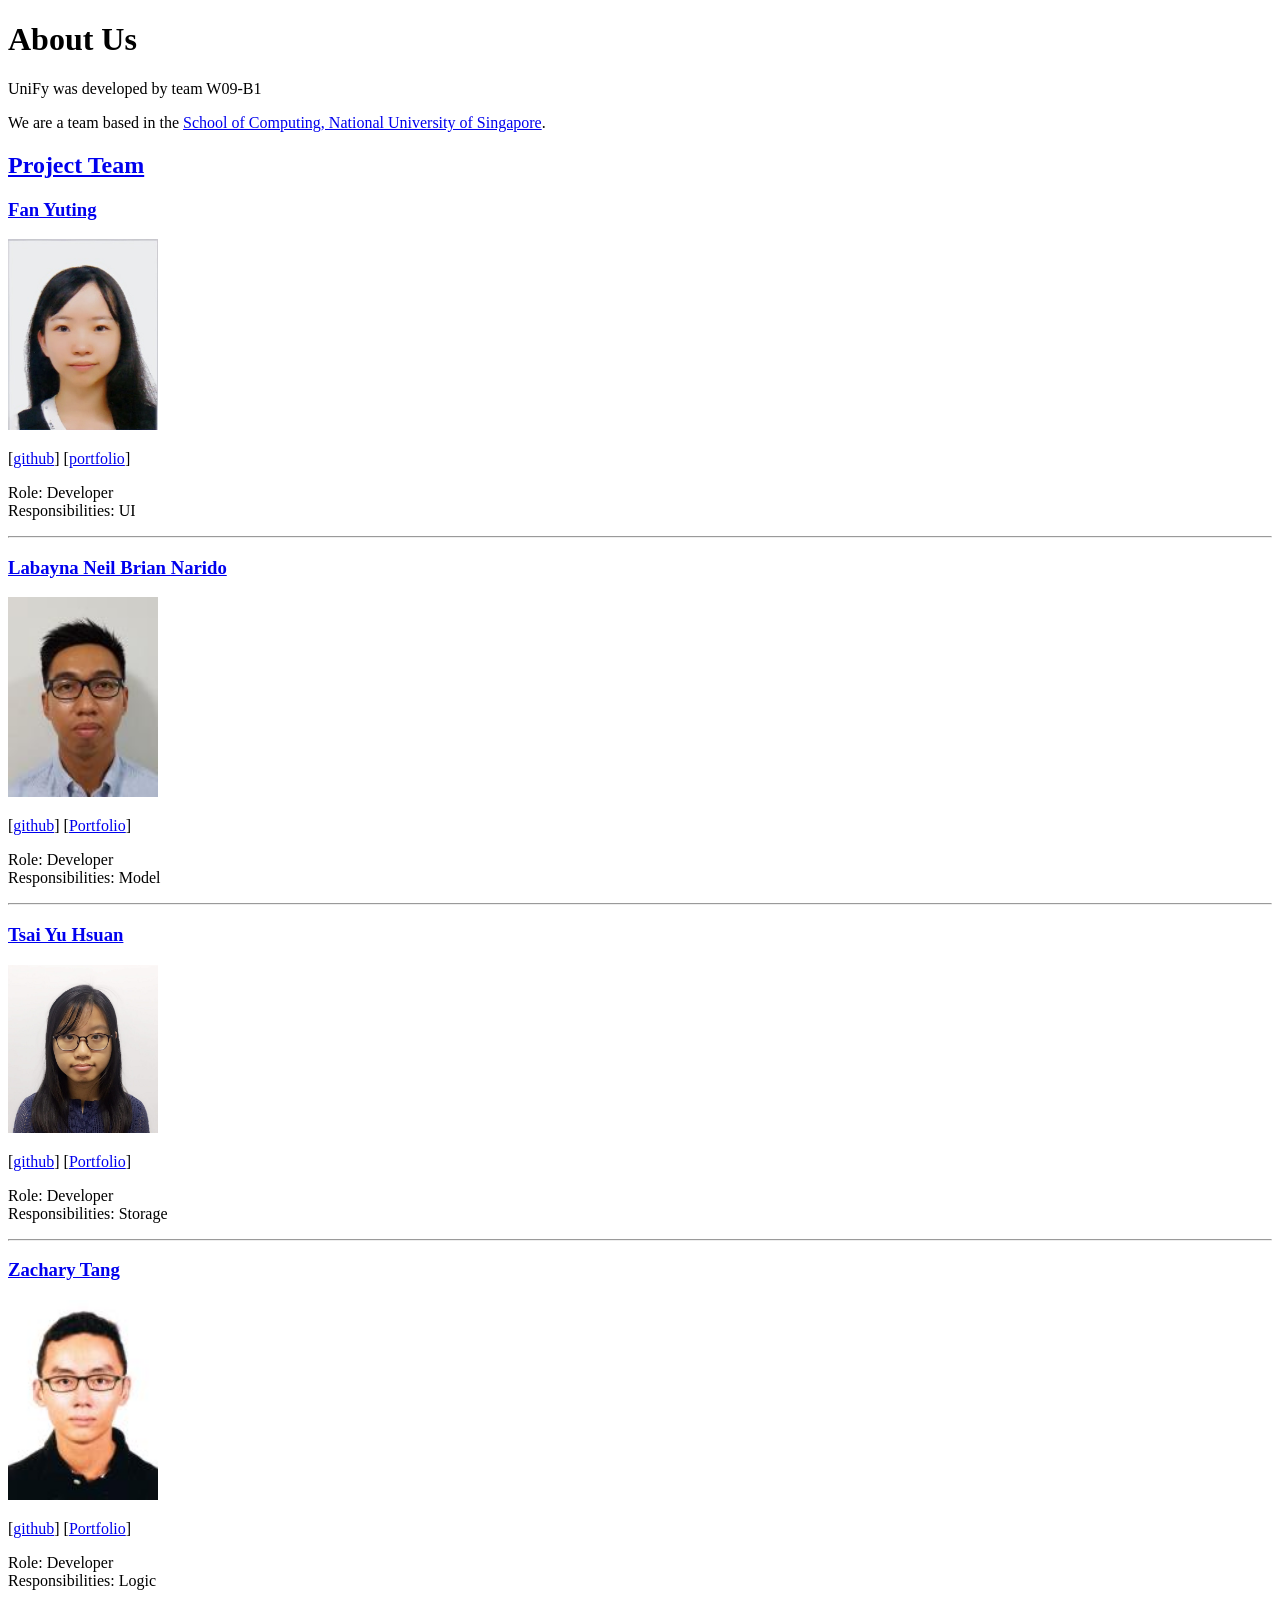
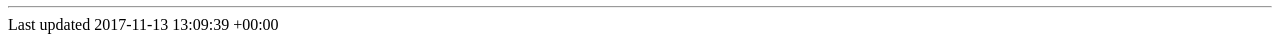
==== AboutUs.html @ 24ac6afa "Rebuild pages at b233e3141a4a574573d6094907442331b193f300" ====
<!DOCTYPE html>
<html lang="en">
<head>
<meta charset="UTF-8">
<!--[if IE]><meta http-equiv="X-UA-Compatible" content="IE=edge"><![endif]-->
<meta name="viewport" content="width=device-width, initial-scale=1.0">
<meta name="generator" content="Asciidoctor 1.5.3">
<title>About Us</title>
<link rel="stylesheet" href="stylesheets/gh-pages.css">
<link rel="stylesheet" href="https://cdnjs.cloudflare.com/ajax/libs/font-awesome/4.4.0/css/font-awesome.min.css">
<link rel="stylesheet" href="stylesheets/coderay-asciidoctor.css">
</head>
<body class="article">
<div id="header">
<h1>About Us</h1>
</div>
<div id="content">
<div id="preamble">
<div class="sectionbody">
<div class="paragraph">
<p>UniFy was developed by team W09-B1<br></p>
</div>
<div class="paragraph">
<p>We are a team based in the <a href="http://www.comp.nus.edu.sg">School of Computing, National University of Singapore</a>.</p>
</div>
</div>
</div>
<div class="sect1">
<h2 id="project-team"><a class="link" href="#project-team">Project Team</a></h2>
<div class="sectionbody">
<div class="sect2">
<h3 id="fan-yuting"><a class="link" href="#fan-yuting">Fan Yuting</a></h3>
<div class="imageblock" style="text-align: left">
<div class="content">
<img src="images/yuting.JPG" alt="yuting" width="150">
</div>
</div>
<div class="paragraph">
<p>[<a href="https://github.com/April0616">github</a>]
[<a href="https://github.com/CS2103AUG2017-W09-B1/main/blob/master/docs/team/April0616.adoc">portfolio</a>]</p>
</div>
<div class="paragraph">
<p>Role: Developer<br>
Responsibilities: UI</p>
</div>
<hr>
</div>
<div class="sect2">
<h3 id="labayna-neil-brian-narido"><a class="link" href="#labayna-neil-brian-narido">Labayna Neil Brian Narido</a></h3>
<div class="imageblock" style="text-align: left">
<div class="content">
<img src="images/nbriannl.jpg" alt="nbriannl" width="150">
</div>
</div>
<div class="paragraph">
<p>[<a href="http://github.com/nbriannl">github</a>]
[<a href="https://github.com/CS2103AUG2017-W09-B1/main/blob/master/docs/team/nbriannl.adoc">Portfolio</a>]</p>
</div>
<div class="paragraph">
<p>Role: Developer<br>
Responsibilities: Model</p>
</div>
<hr>
</div>
<div class="sect2">
<h3 id="tsai-yu-hsuan"><a class="link" href="#tsai-yu-hsuan">Tsai Yu Hsuan</a></h3>
<div class="imageblock" style="text-align: left">
<div class="content">
<img src="images/cindytsai1.jpg" alt="cindytsai1" width="150">
</div>
</div>
<div class="paragraph">
<p>[<a href="http://github.com/CindyTsai1">github</a>]
[<a href="https://github.com/CS2103AUG2017-W09-B1/main/blob/master/docs/team/cindytsai1.adoc">Portfolio</a>]</p>
</div>
<div class="paragraph">
<p>Role: Developer<br>
Responsibilities: Storage</p>
</div>
<hr>
</div>
<div class="sect2">
<h3 id="zachary-tang"><a class="link" href="#zachary-tang">Zachary Tang</a></h3>
<div class="imageblock" style="text-align: left">
<div class="content">
<img src="images/zacharytang.jpg" alt="zacharytang" width="150">
</div>
</div>
<div class="paragraph">
<p>[<a href="https://github.com/zacharytang">github</a>]
[<a href="https://github.com/CS2103AUG2017-W09-B1/main/blob/master/docs/team/zacharytang.adoc">Portfolio</a>]</p>
</div>
<div class="paragraph">
<p>Role: Developer<br>
Responsibilities: Logic</p>
</div>
<hr>
</div>
</div>
</div>
</div>
<div id="footer">
<div id="footer-text">
Last updated 2017-11-13 13:09:39 +00:00
</div>
</div>
</body>
</html>
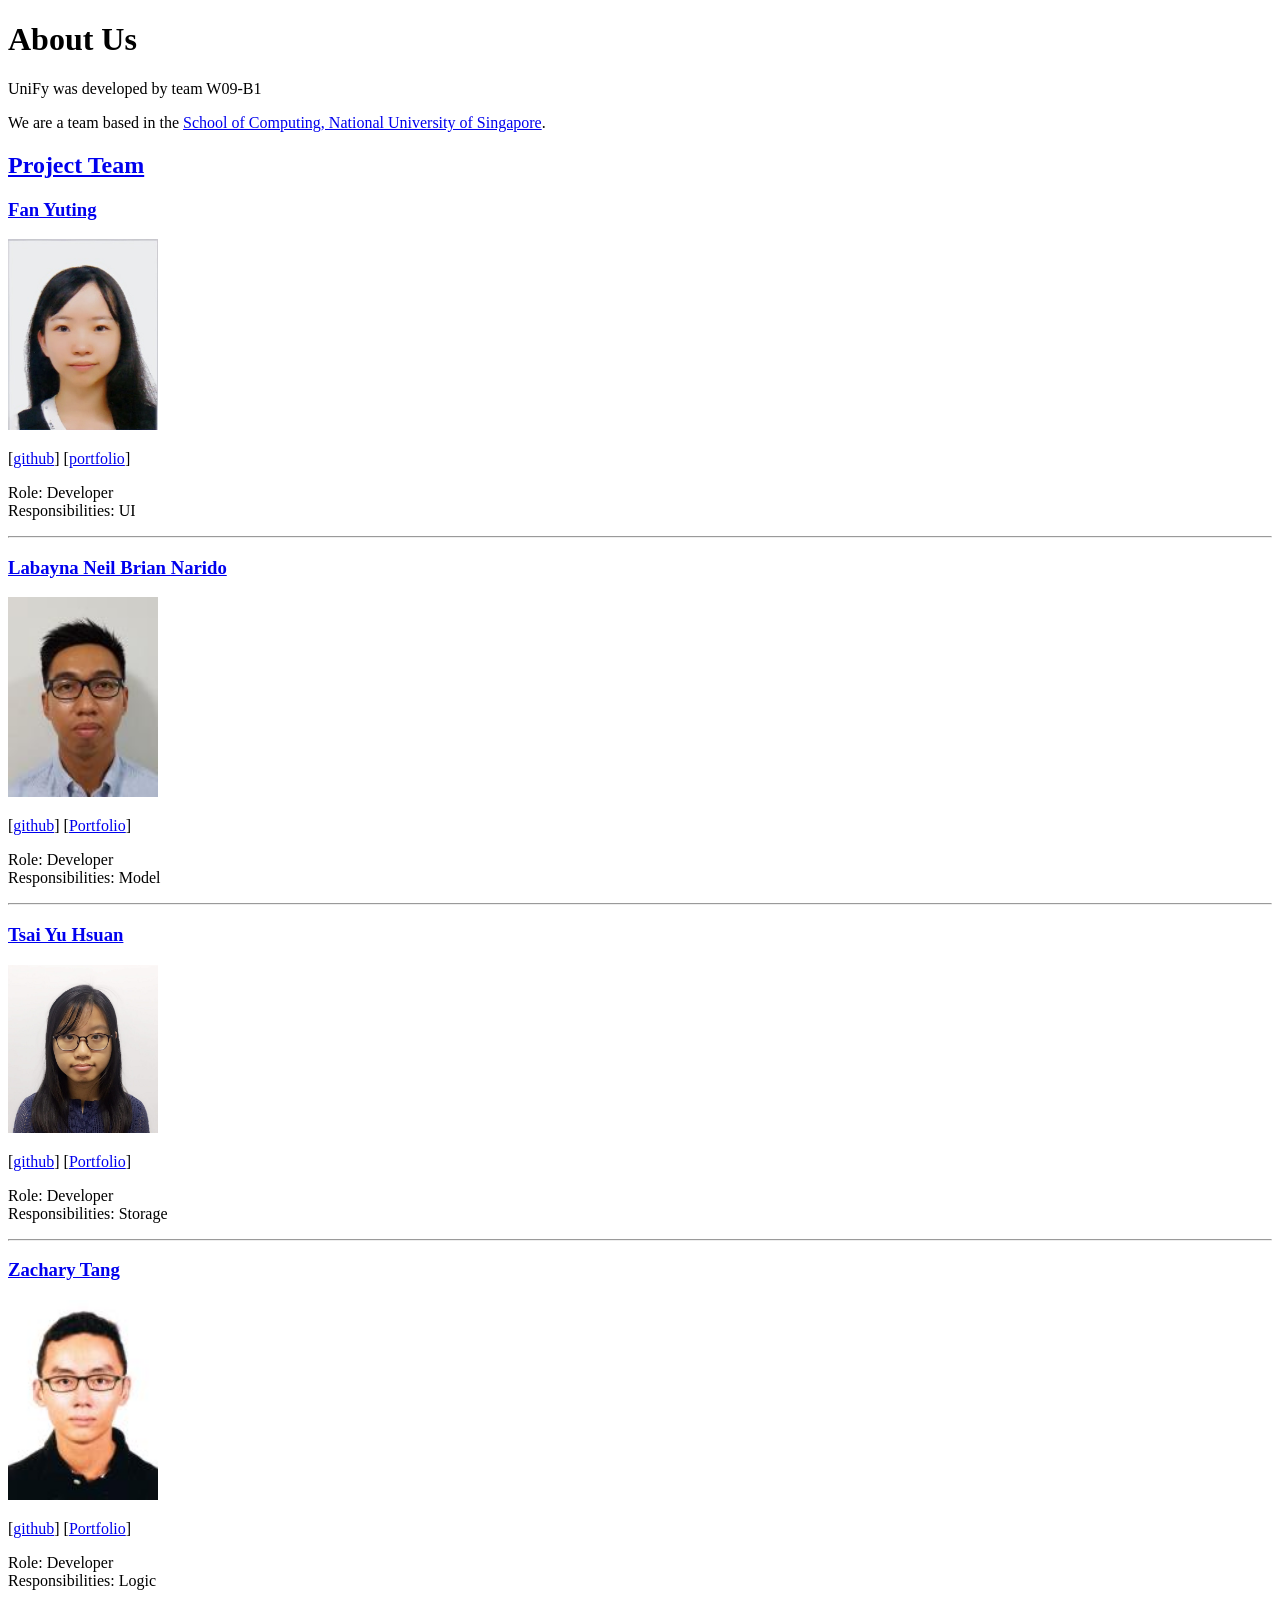
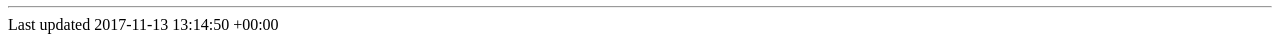
==== commit 7cdb3c4e: "Rebuild pages at 1ba649b196bb4f318a28d7a6307307821786fad2" ====
--- a/AboutUs.html
+++ b/AboutUs.html
@@ -101,7 +101,7 @@
 </div>
 <div id="footer">
 <div id="footer-text">
-Last updated 2017-11-13 13:09:39 +00:00
+Last updated 2017-11-13 13:14:50 +00:00
 </div>
 </div>
 </body>
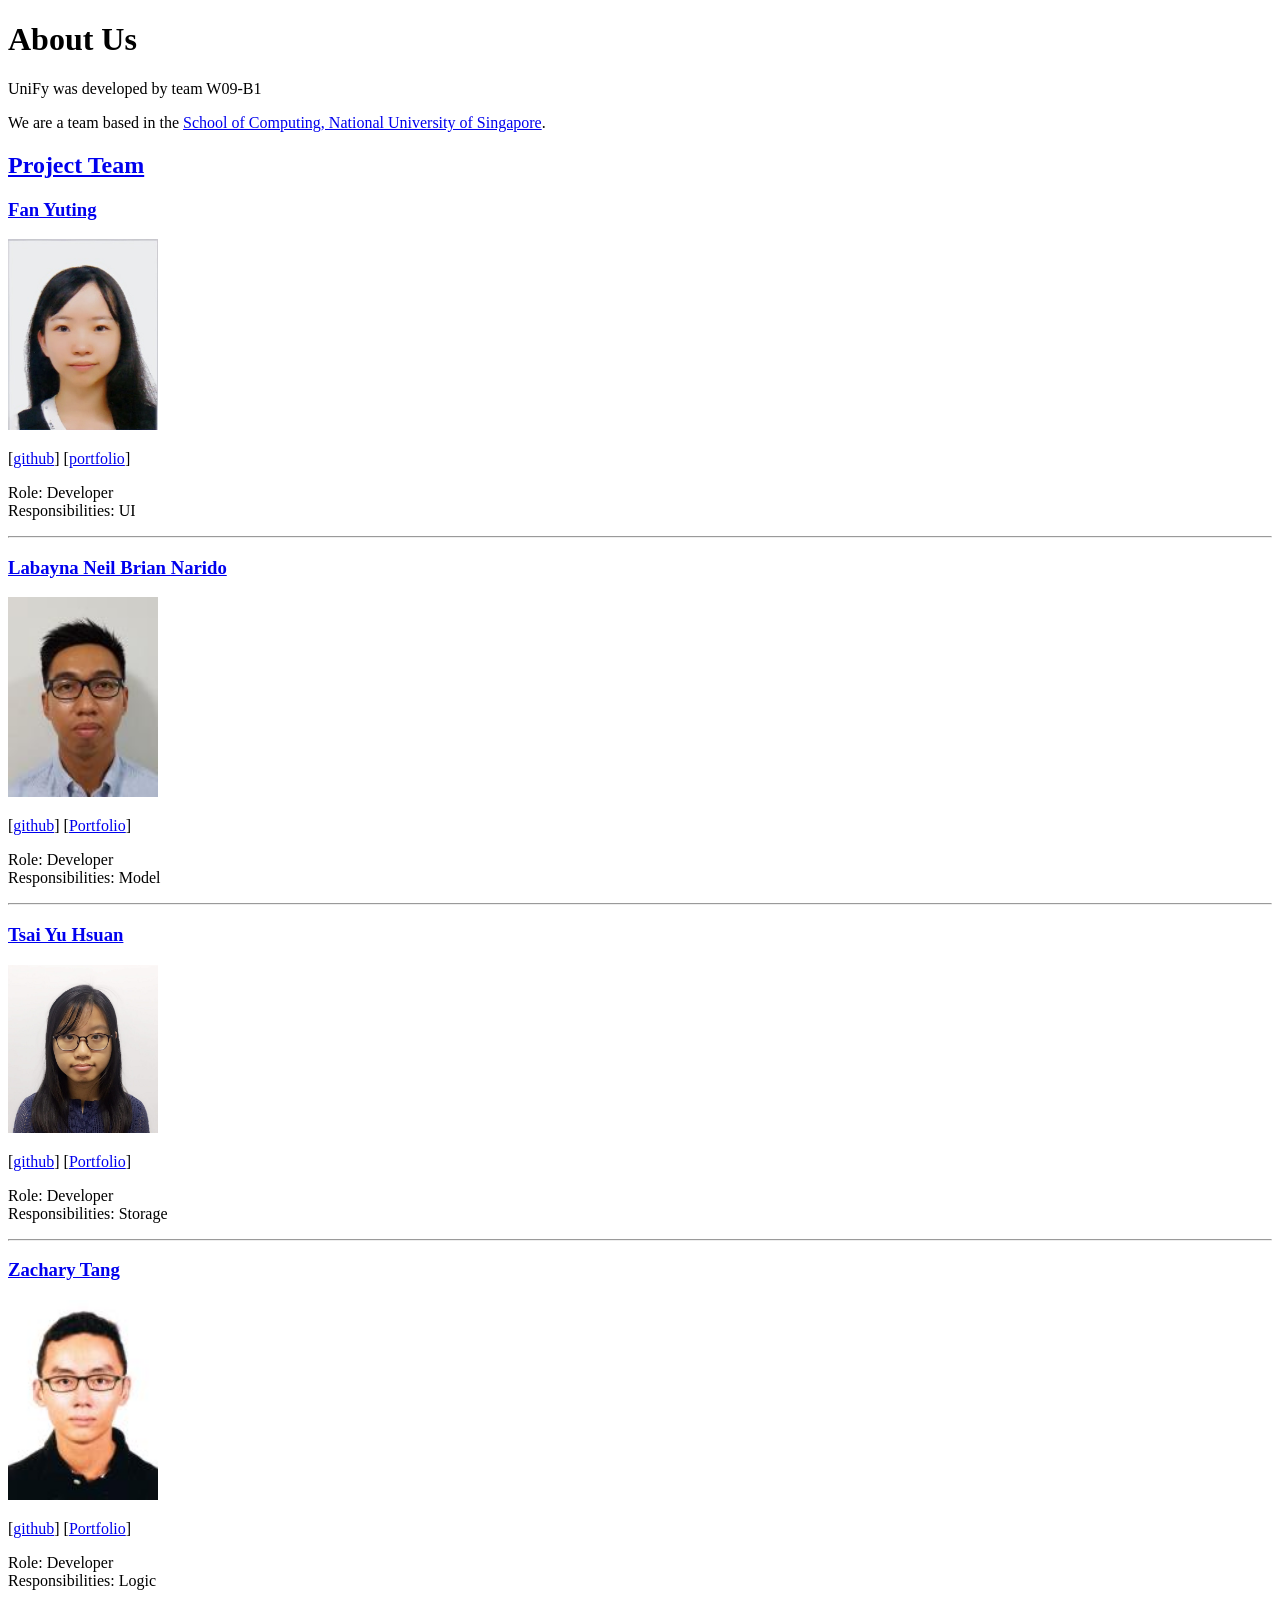
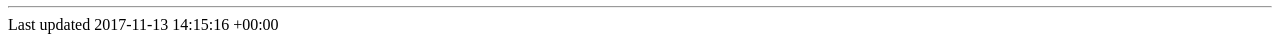
==== commit 38fa6b05: "Rebuild pages at e52ac9c654b23931d04ef44fd28c3e49ca2b605e" ====
--- a/AboutUs.html
+++ b/AboutUs.html
@@ -101,7 +101,7 @@
 </div>
 <div id="footer">
 <div id="footer-text">
-Last updated 2017-11-13 13:14:50 +00:00
+Last updated 2017-11-13 14:15:16 +00:00
 </div>
 </div>
 </body>
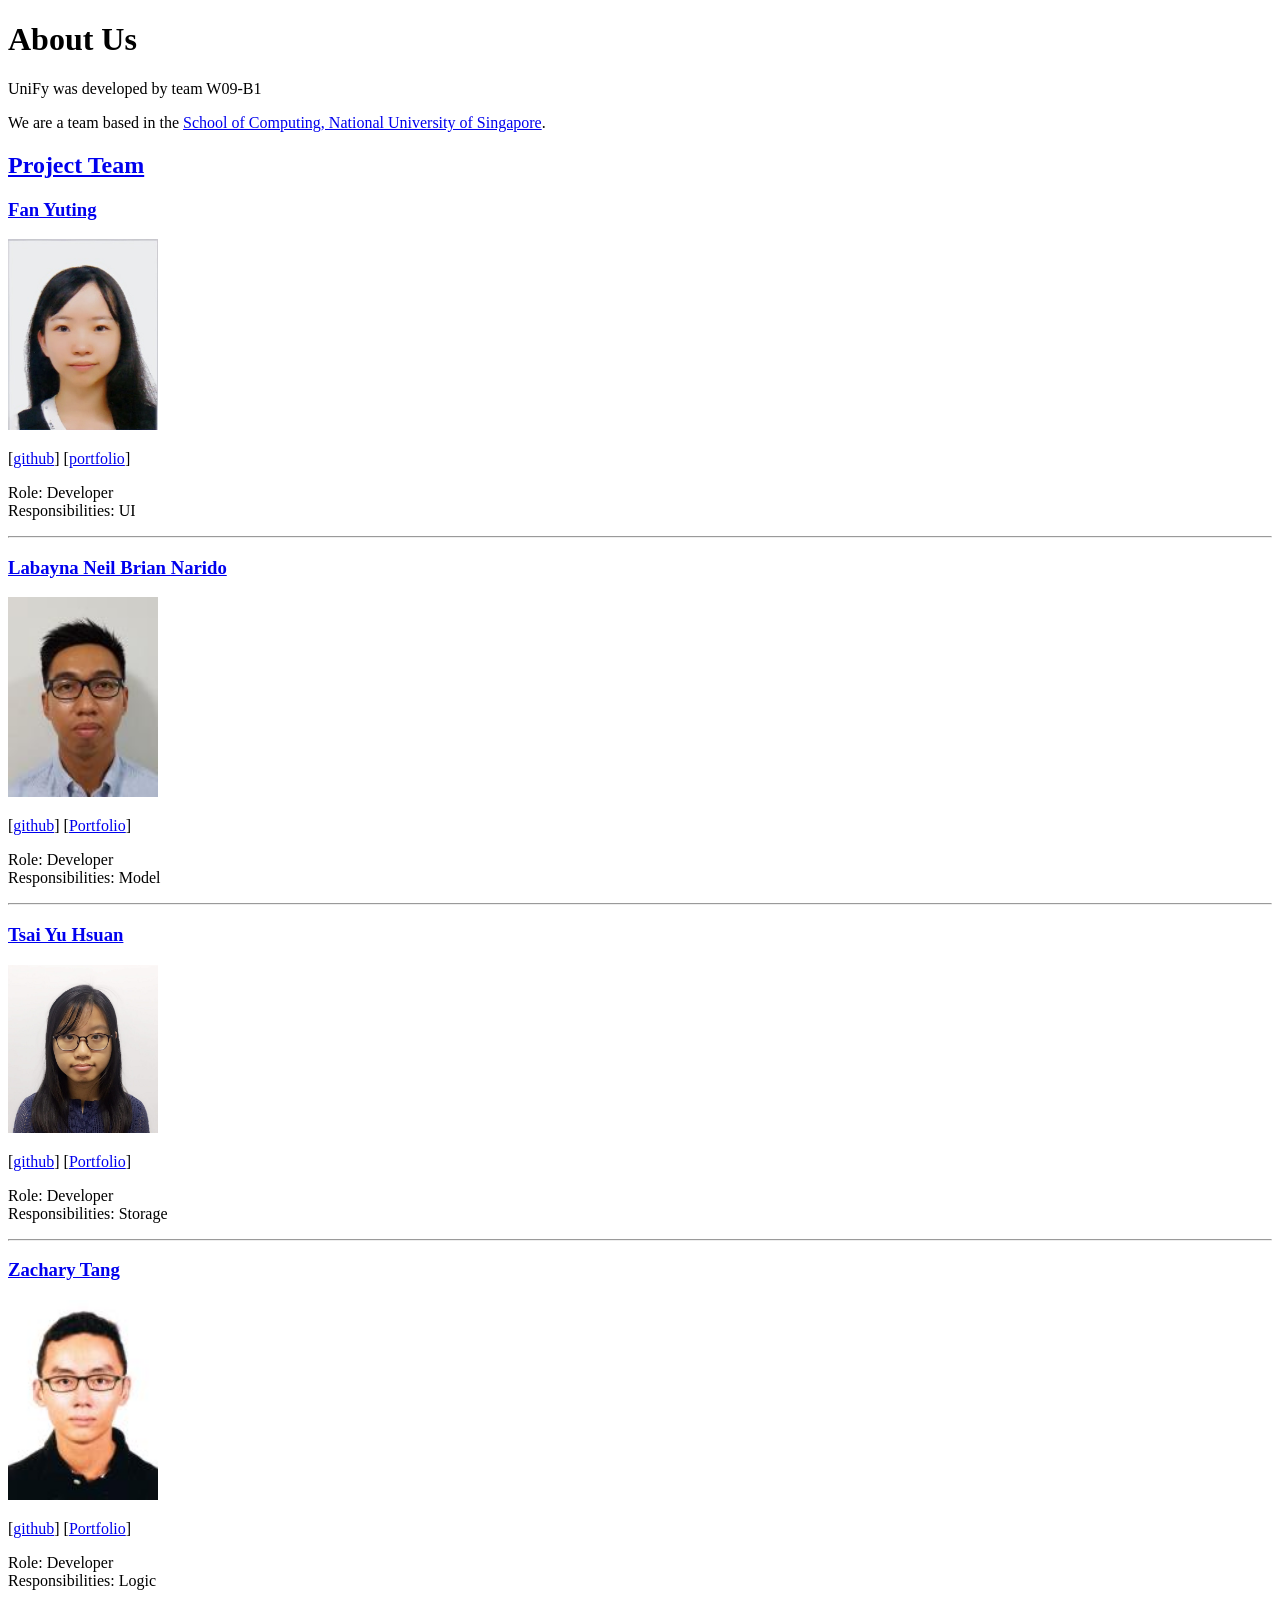
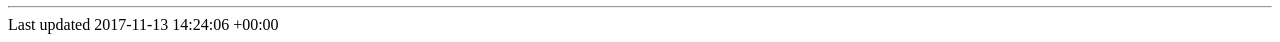
==== commit 3830d904: "Rebuild pages at 31e104904095a4cc87d93fa17343c2193ba14ab6" ====
--- a/AboutUs.html
+++ b/AboutUs.html
@@ -101,7 +101,7 @@
 </div>
 <div id="footer">
 <div id="footer-text">
-Last updated 2017-11-13 14:15:16 +00:00
+Last updated 2017-11-13 14:24:06 +00:00
 </div>
 </div>
 </body>
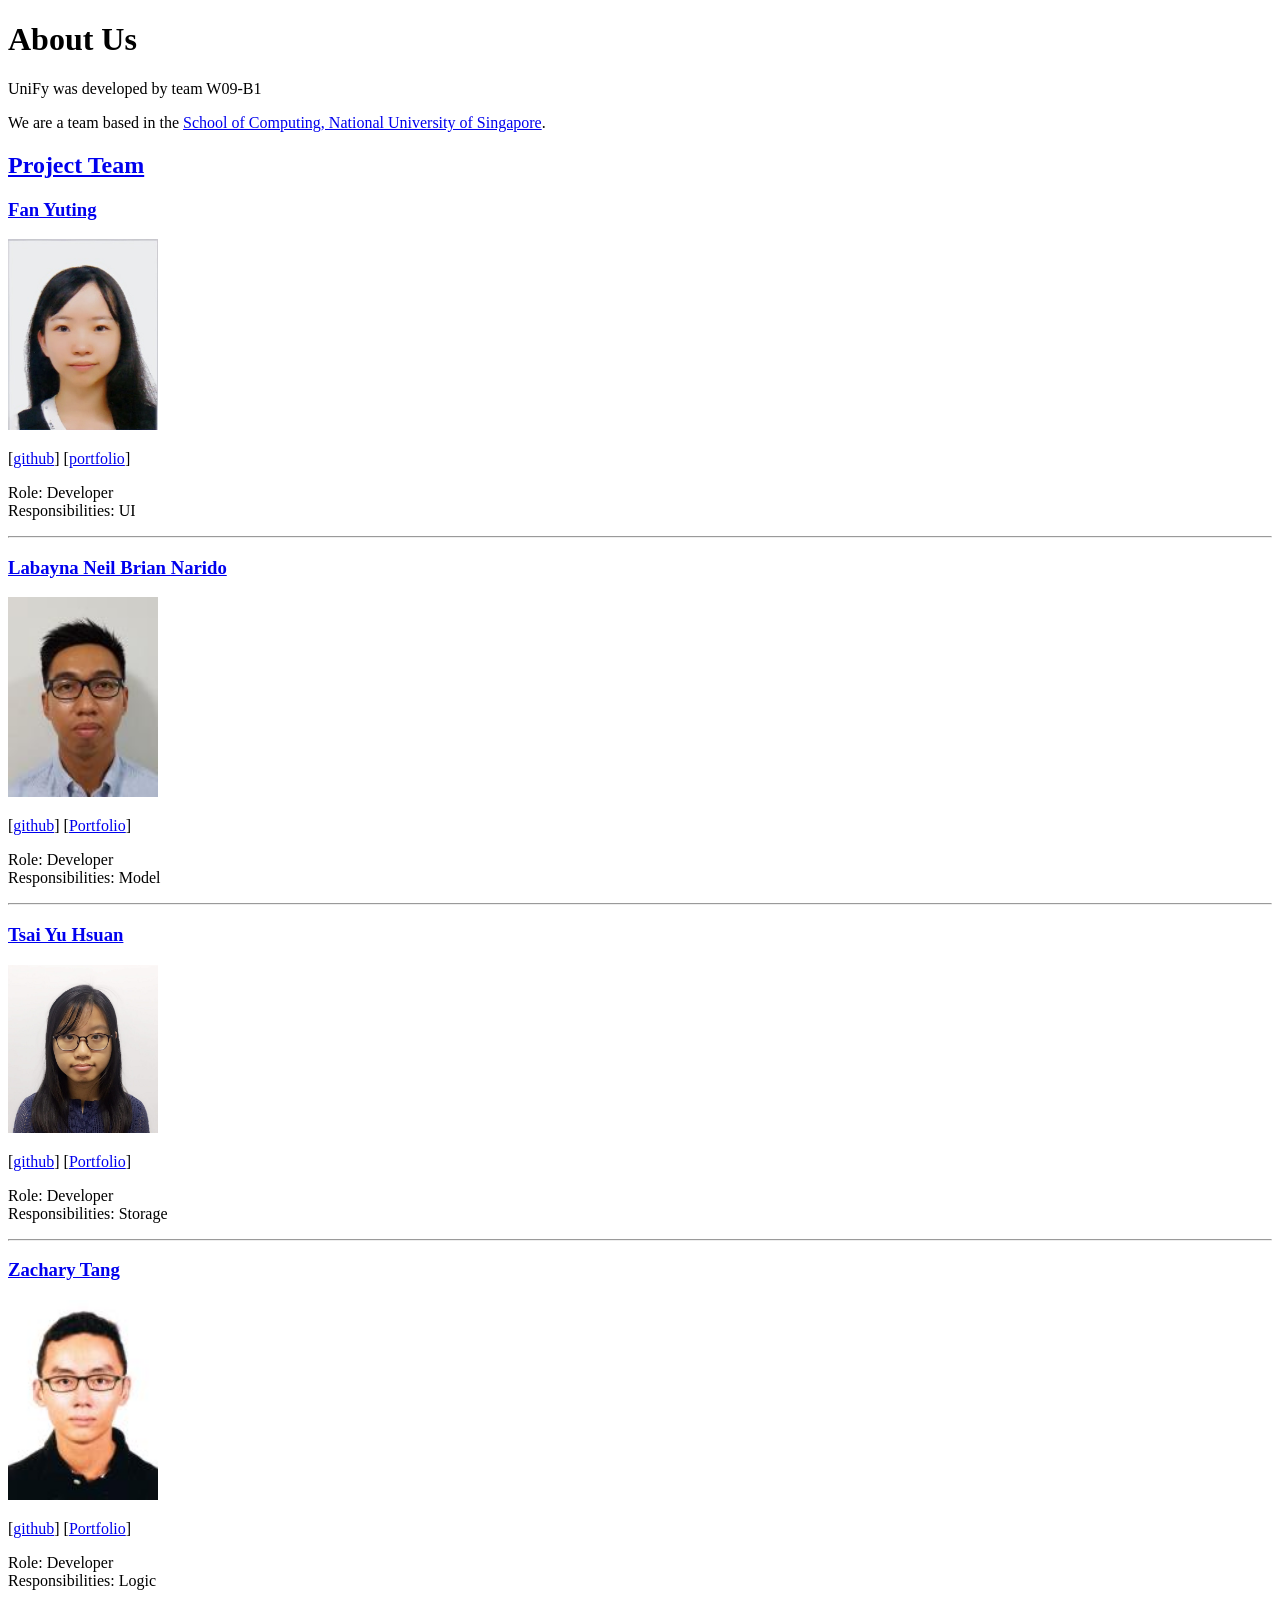
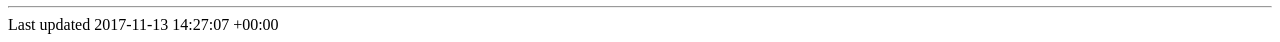
==== commit 3a8830e5: "Rebuild pages at ad79406d86fb756a0c745681bf7992a66a0fedb0" ====
--- a/AboutUs.html
+++ b/AboutUs.html
@@ -101,7 +101,7 @@
 </div>
 <div id="footer">
 <div id="footer-text">
-Last updated 2017-11-13 14:24:06 +00:00
+Last updated 2017-11-13 14:27:07 +00:00
 </div>
 </div>
 </body>
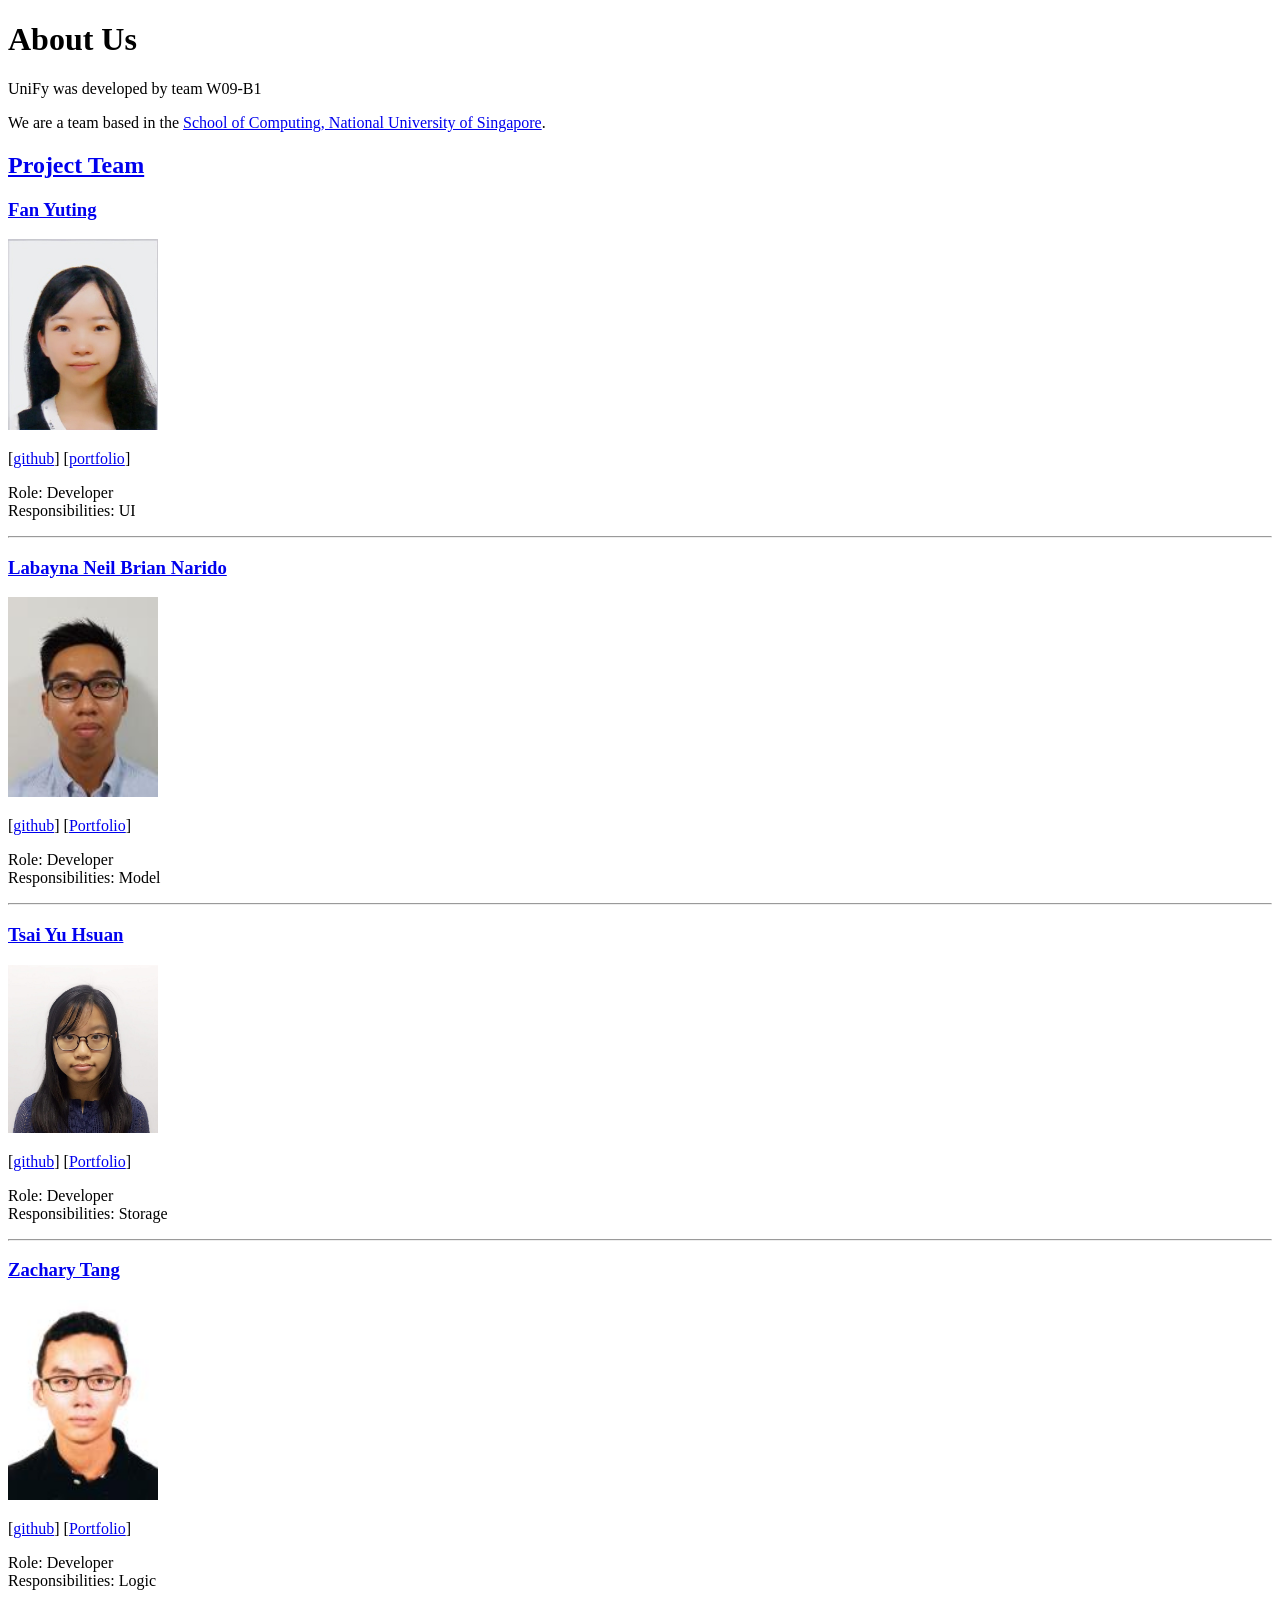
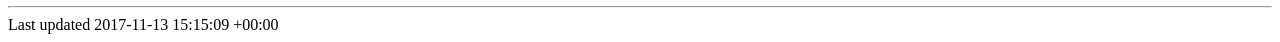
==== commit b7be87b8: "Rebuild pages at 7a324328c369a4a67713db3779eac69d443e403d" ====
--- a/AboutUs.html
+++ b/AboutUs.html
@@ -37,7 +37,7 @@
 </div>
 <div class="paragraph">
 <p>[<a href="https://github.com/April0616">github</a>]
-[<a href="https://github.com/CS2103AUG2017-W09-B1/main/blob/master/docs/team/April0616.adoc">portfolio</a>]</p>
+[<a href="https://cs2103aug2017-w09-b1.github.io/main/team/April0616.html">portfolio</a>]</p>
 </div>
 <div class="paragraph">
 <p>Role: Developer<br>
@@ -54,7 +54,7 @@
 </div>
 <div class="paragraph">
 <p>[<a href="http://github.com/nbriannl">github</a>]
-[<a href="https://github.com/CS2103AUG2017-W09-B1/main/blob/master/docs/team/nbriannl.adoc">Portfolio</a>]</p>
+[<a href="https://cs2103aug2017-w09-b1.github.io/main/team/nbriannl.html">Portfolio</a>]</p>
 </div>
 <div class="paragraph">
 <p>Role: Developer<br>
@@ -71,7 +71,7 @@
 </div>
 <div class="paragraph">
 <p>[<a href="http://github.com/CindyTsai1">github</a>]
-[<a href="https://github.com/CS2103AUG2017-W09-B1/main/blob/master/docs/team/cindytsai1.adoc">Portfolio</a>]</p>
+[<a href="https://cs2103aug2017-w09-b1.github.io/main/team/cindytsai1.html">Portfolio</a>]</p>
 </div>
 <div class="paragraph">
 <p>Role: Developer<br>
@@ -88,7 +88,7 @@
 </div>
 <div class="paragraph">
 <p>[<a href="https://github.com/zacharytang">github</a>]
-[<a href="https://github.com/CS2103AUG2017-W09-B1/main/blob/master/docs/team/zacharytang.adoc">Portfolio</a>]</p>
+[<a href="https://cs2103aug2017-w09-b1.github.io/main/team/zacharytang.html">Portfolio</a>]</p>
 </div>
 <div class="paragraph">
 <p>Role: Developer<br>
@@ -101,7 +101,7 @@
 </div>
 <div id="footer">
 <div id="footer-text">
-Last updated 2017-11-13 14:27:07 +00:00
+Last updated 2017-11-13 15:15:09 +00:00
 </div>
 </div>
 </body>
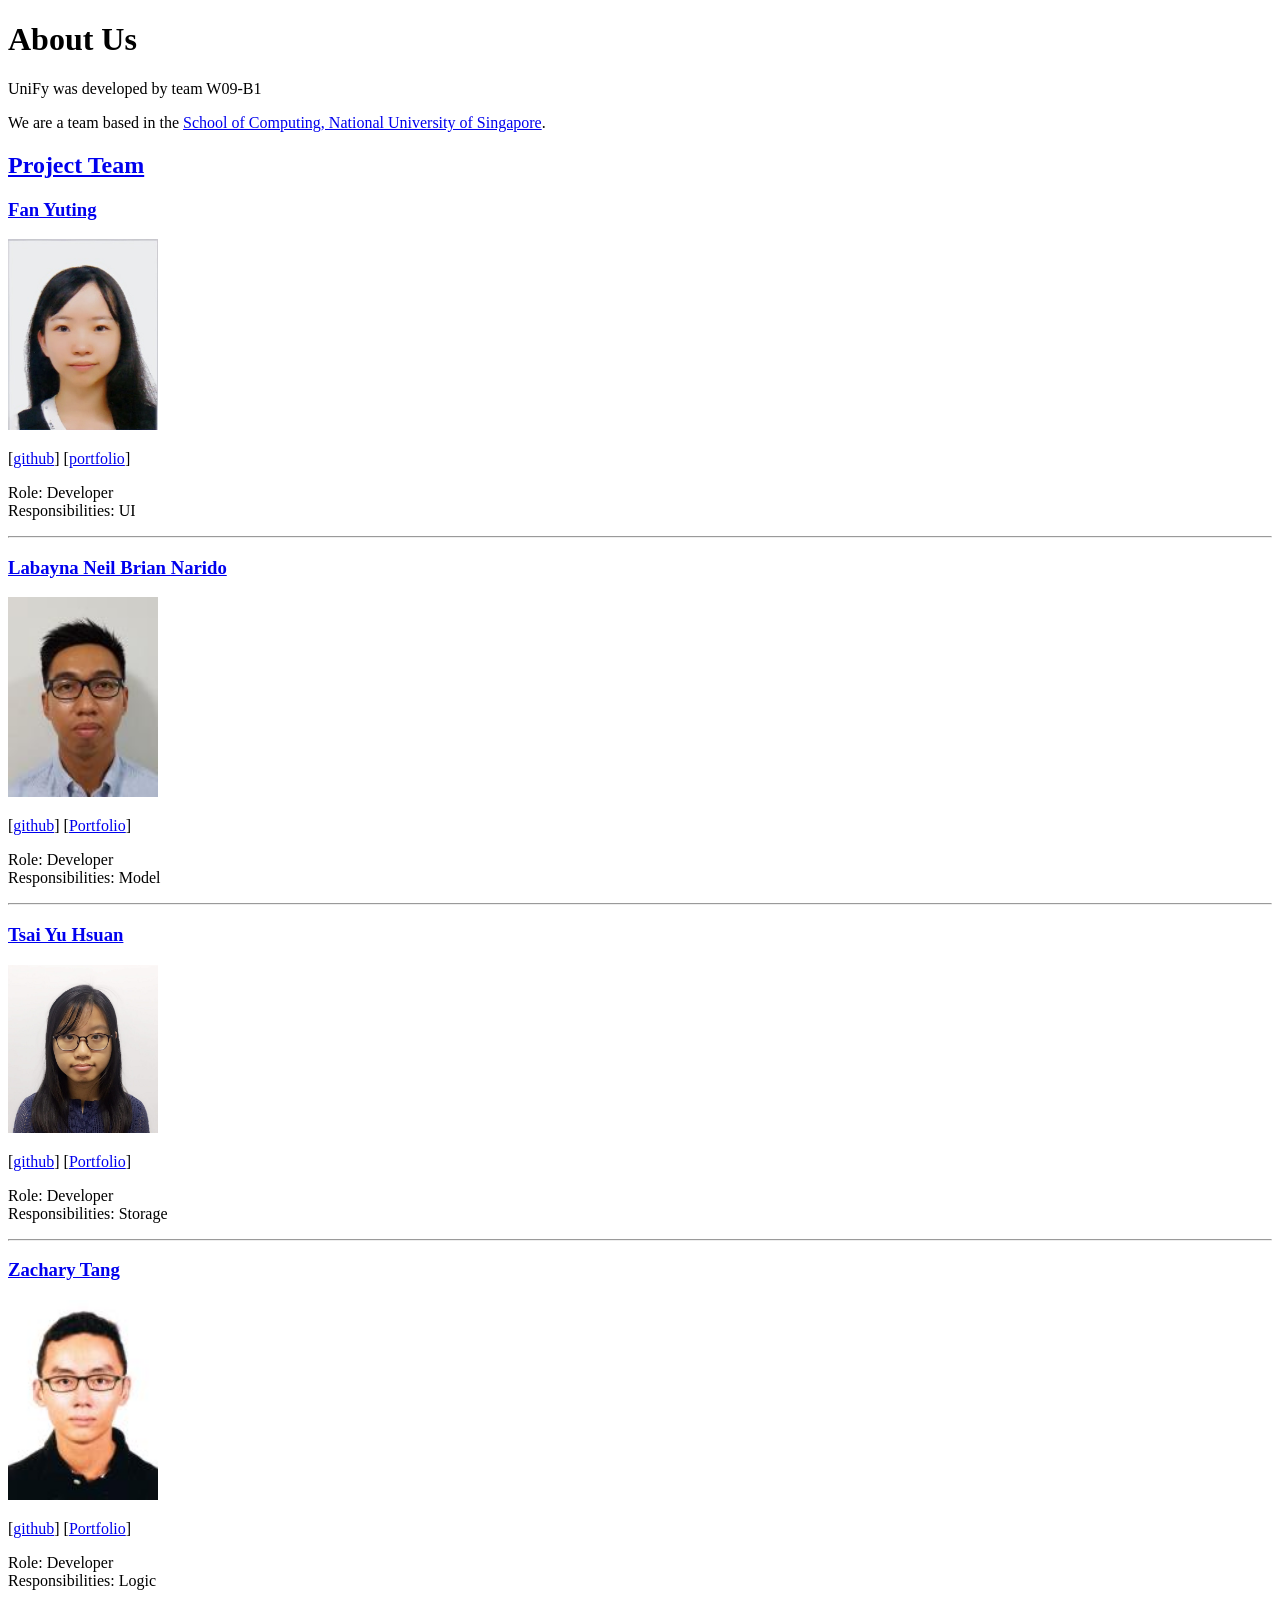
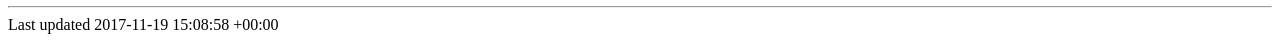
==== commit 03dfd583: "Rebuild pages at ed9e979ef2f200588e10a22823f74b66a0b35168" ====
--- a/AboutUs.html
+++ b/AboutUs.html
@@ -101,7 +101,7 @@
 </div>
 <div id="footer">
 <div id="footer-text">
-Last updated 2017-11-13 15:15:09 +00:00
+Last updated 2017-11-19 15:08:58 +00:00
 </div>
 </div>
 </body>
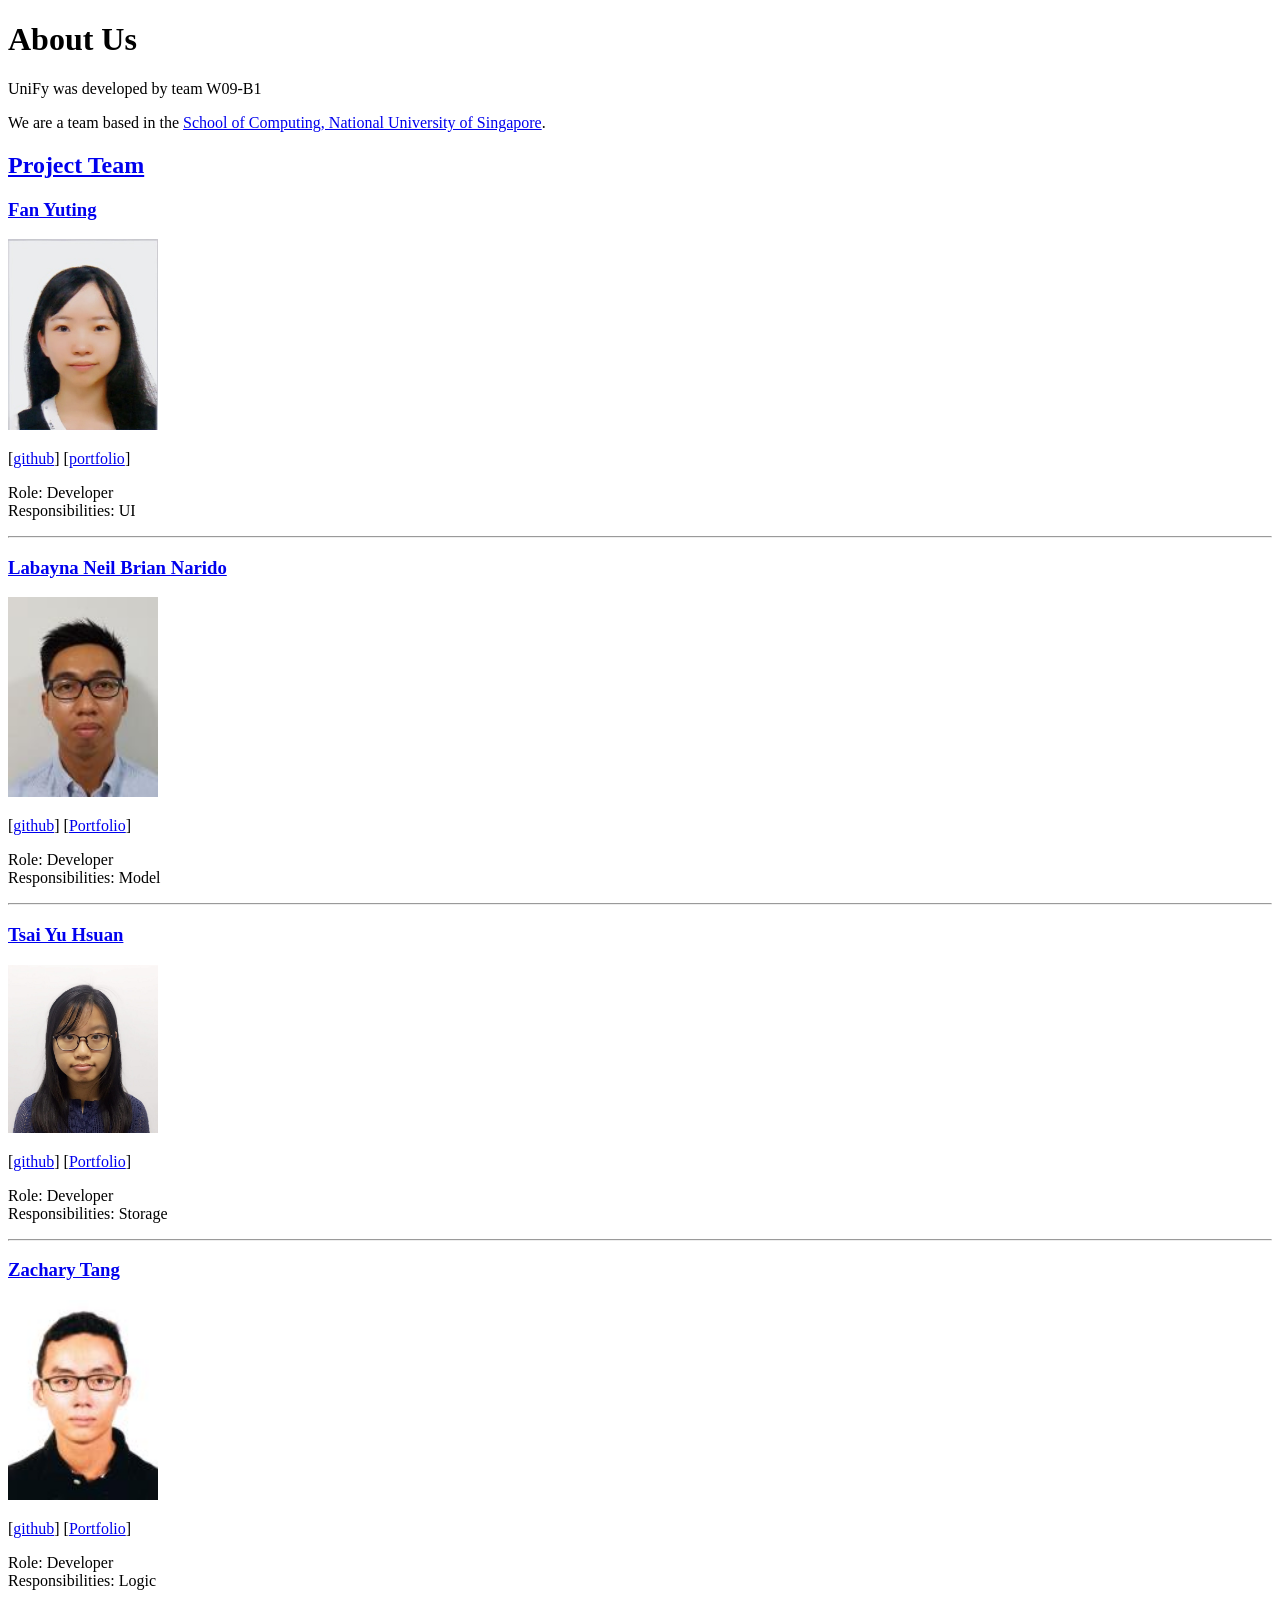
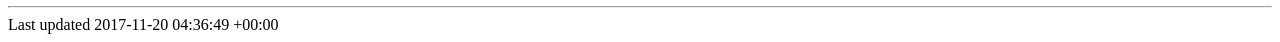
==== commit bfcb15e7: "Rebuild pages at ed9e979ef2f200588e10a22823f74b66a0b35168" ====
--- a/AboutUs.html
+++ b/AboutUs.html
@@ -101,7 +101,7 @@
 </div>
 <div id="footer">
 <div id="footer-text">
-Last updated 2017-11-19 15:08:58 +00:00
+Last updated 2017-11-20 04:36:49 +00:00
 </div>
 </div>
 </body>
